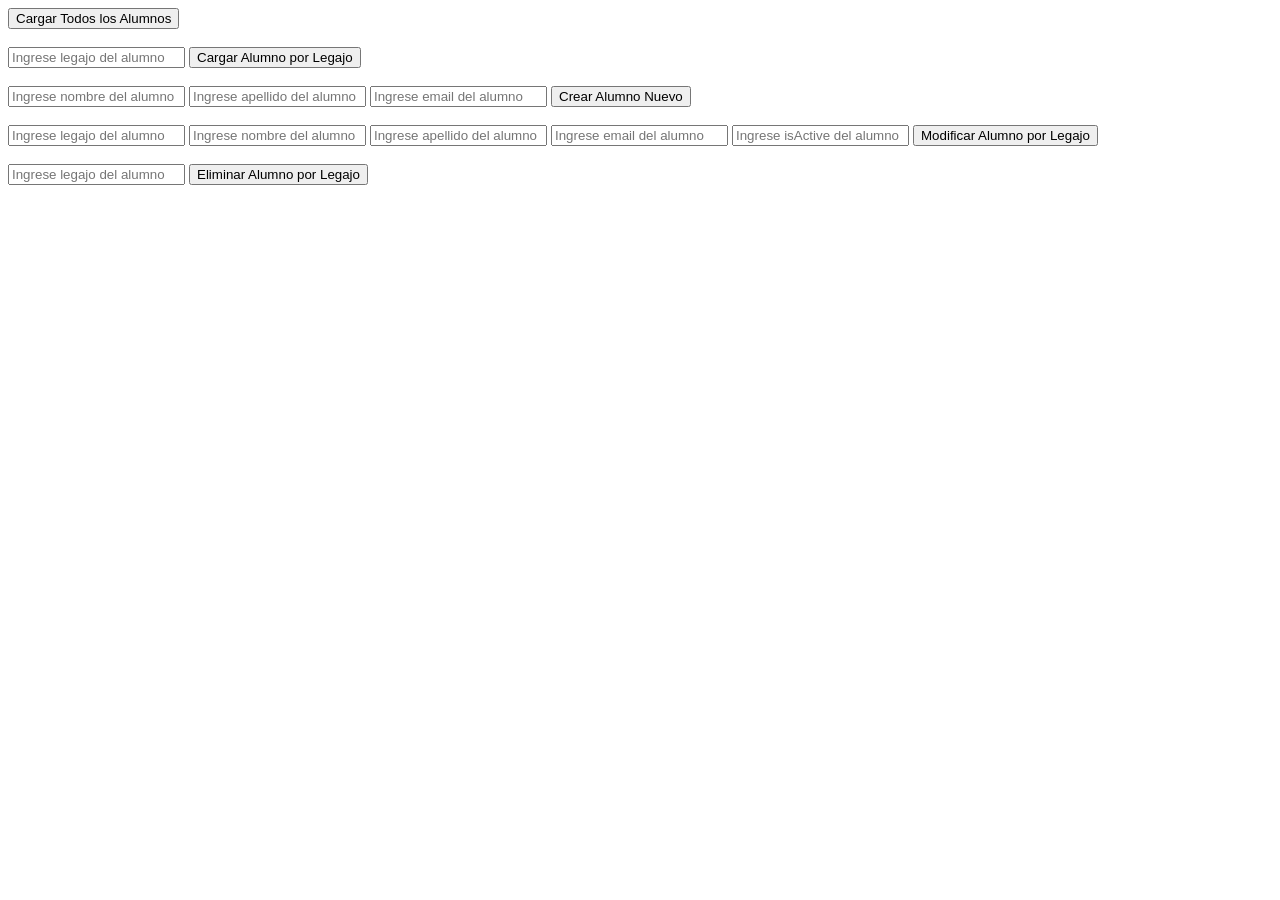
==== docs/index.html @ 1d69b9d8 "se agrego la carpeta docs" ====
<!DOCTYPE html>
<html lang="en">
<head>
    <meta charset="UTF-8">
    <meta name="viewport" content="width=device-width, initial-scale=1.0">
    <title>Front TP4-G2</title>
</head>
<body>
    <button id="btn-alumnos" >Cargar Todos los Alumnos</button>
    <div id="card-container-todos"></div>
    <br>
    <input type="text" id="input-legajo" placeholder="Ingrese legajo del alumno">
    <button id="btn-alumno-legajo">Cargar Alumno por Legajo</button>
    <div id="card-container-legajo"></div>
    <br>
    <input type="text" id="input-nombre" placeholder="Ingrese nombre del alumno">
    <input type="text" id="input-apellido" placeholder="Ingrese apellido del alumno">
    <input type="text" id="input-email" placeholder="Ingrese email del alumno">
    <button id="btn-alumno-nuevo">Crear Alumno Nuevo</button>
    <div id="card-container-nuevo"></div>
    <br>
    <input type="text" id="input-legajoM" placeholder="Ingrese legajo del alumno">
    <input type="text" id="input-nombreM" placeholder="Ingrese nombre del alumno">
    <input type="text" id="input-apellidoM" placeholder="Ingrese apellido del alumno">
    <input type="text" id="input-emailM" placeholder="Ingrese email del alumno">
    <input type="text" id="input-isActiveM" placeholder="Ingrese isActive del alumno">
    <button id="btn-alumno-modificar">Modificar Alumno por Legajo</button>
    <div id="card-container-modificar"></div>
    <br>
    <input type="text" id="input-legajoE" placeholder="Ingrese legajo del alumno">
    <button id="btn-alumno-eliminar">Eliminar Alumno por Legajo</button>
    <div id="card-container-eliminar"></div>


    <script src="js/alumnos.js"></script>
</body>
</html>
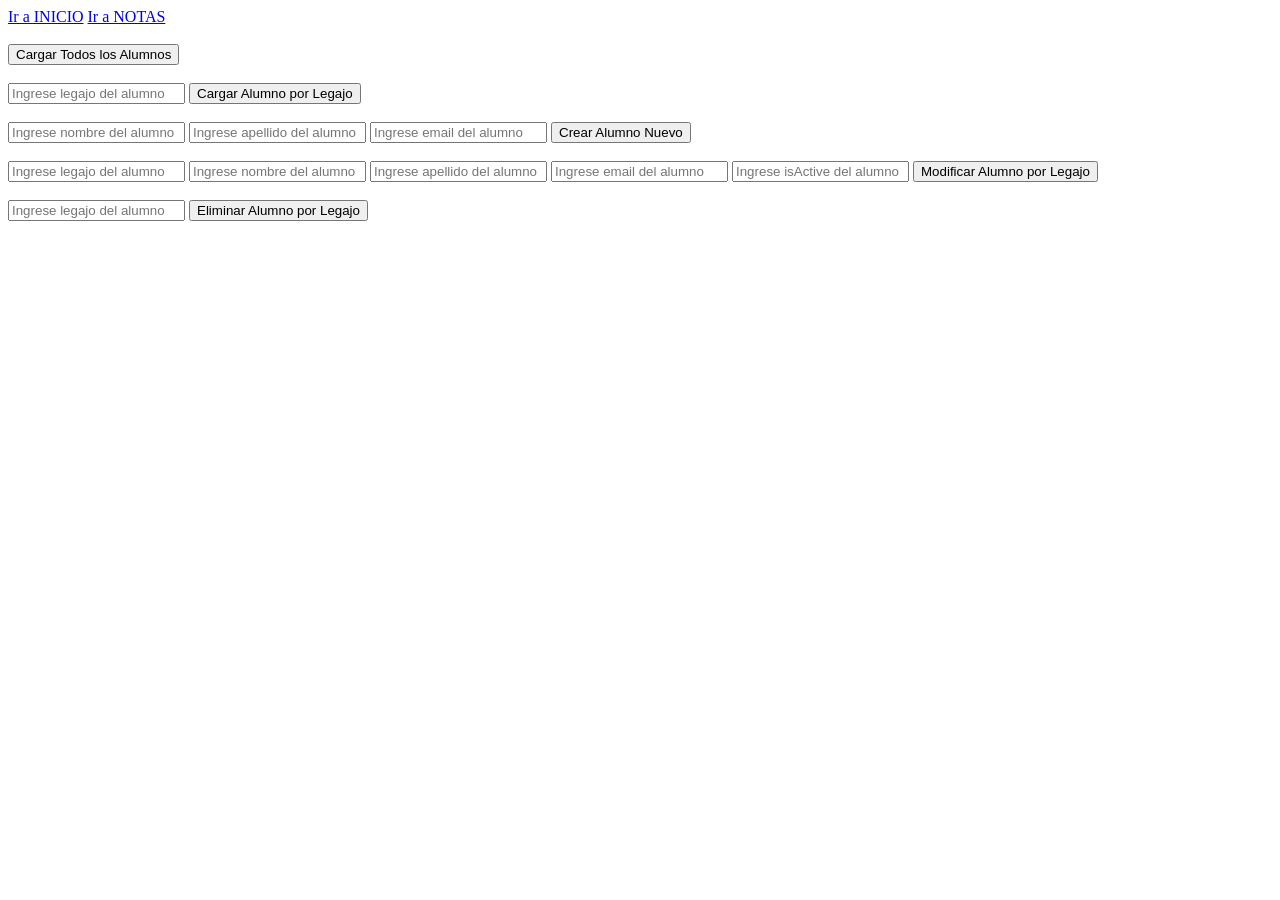
==== commit 356f0bb2: "se agrego notas.js y notas html" ====
--- a/docs/index.html
+++ b/docs/index.html
@@ -6,6 +6,9 @@
     <title>Front TP4-G2</title>
 </head>
 <body>
+    <a href="./index.html">Ir a INICIO</a>
+    <a href="./pages/notas.html">Ir a NOTAS</a>
+    <br><br>
     <button id="btn-alumnos" >Cargar Todos los Alumnos</button>
     <div id="card-container-todos"></div>
     <br>
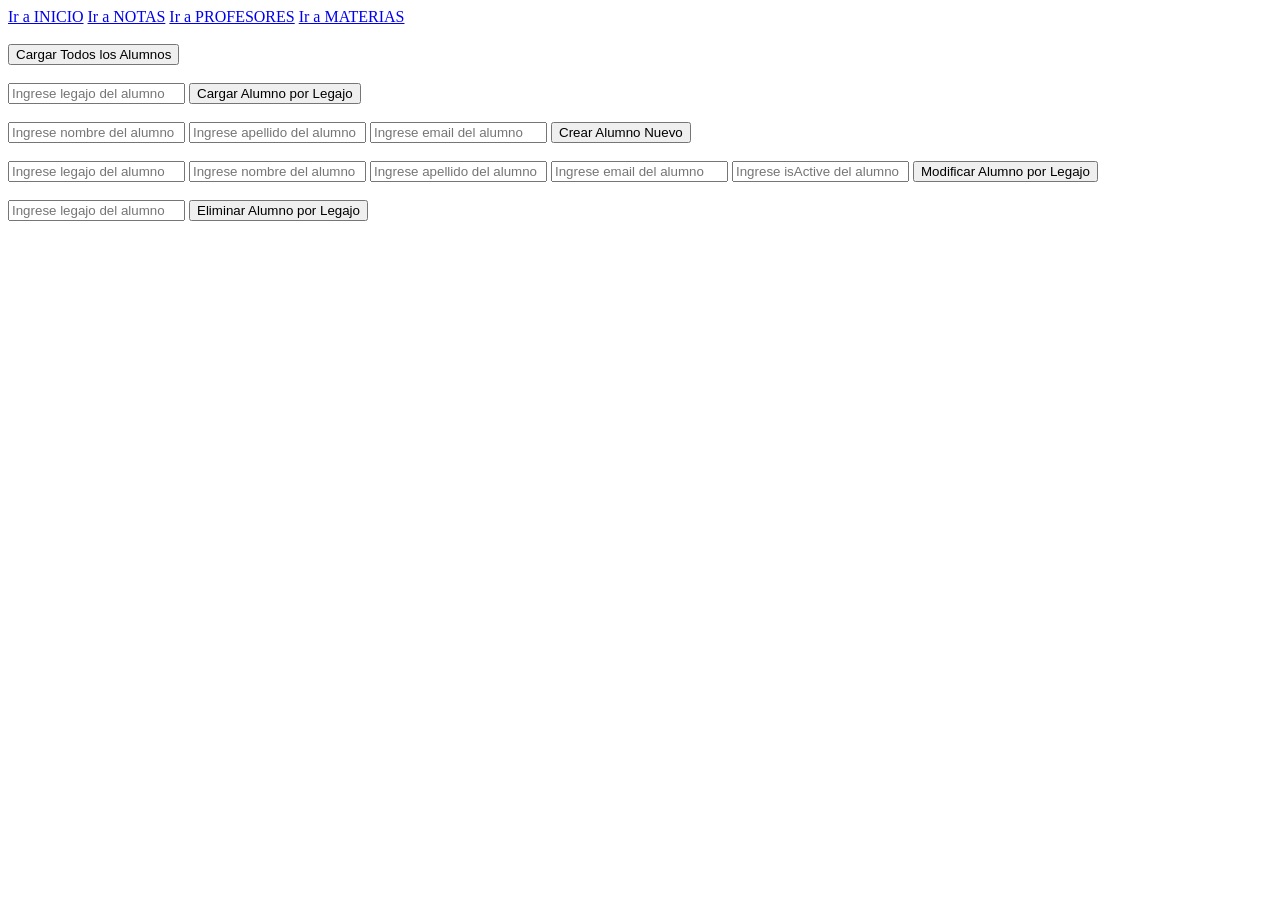
==== commit 13c3be00: "Agrego materias,profesores ambas en js y tambien en html lo mismo" ====
--- a/docs/index.html
+++ b/docs/index.html
@@ -6,8 +6,10 @@
     <title>Front TP4-G2</title>
 </head>
 <body>
-    <a href="./index.html">Ir a INICIO</a>
-    <a href="./pages/notas.html">Ir a NOTAS</a>
+    <a href="index.html">Ir a INICIO</a>
+    <a href="pages/notas.html">Ir a NOTAS</a>
+    <a href="pages/profesores.html">Ir a PROFESORES</a>
+    <a href="pages/materias.html">Ir a MATERIAS</a>
     <br><br>
     <button id="btn-alumnos" >Cargar Todos los Alumnos</button>
     <div id="card-container-todos"></div>
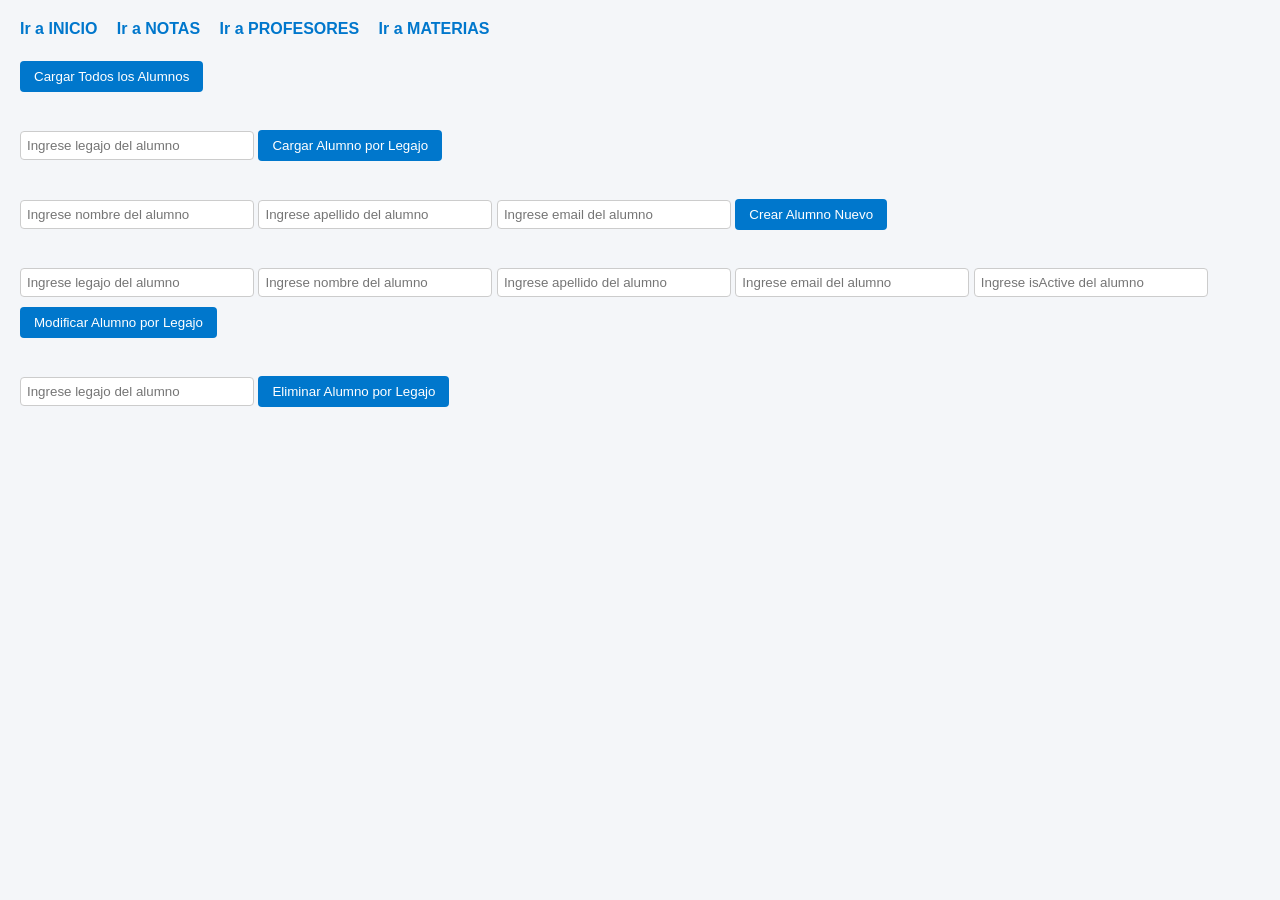
==== commit cc51ffb7: "se modifico ruta al css de todas las paginas" ====
--- a/docs/index.html
+++ b/docs/index.html
@@ -4,6 +4,7 @@
     <meta charset="UTF-8">
     <meta name="viewport" content="width=device-width, initial-scale=1.0">
     <title>Front TP4-G2</title>
+    <link rel="stylesheet" href="css/styles.css">
 </head>
 <body>
     <a href="index.html">Ir a INICIO</a>
--- a/docs/css/styles.css
+++ b/docs/css/styles.css
@@ -0,0 +1,87 @@
+/* Reset básico */
+body {
+  font-family: Arial, sans-serif;
+  margin: 20px;
+  background-color: #f4f6f9;
+  color: #333;
+}
+
+/* Navegación */
+a {
+  margin-right: 15px;
+  text-decoration: none;
+  color: #0077cc;
+  font-weight: bold;
+}
+
+a:hover {
+  color: #005fa3;
+  text-decoration: underline;
+}
+
+/* Botones */
+button {
+  background-color: #0077cc;
+  color: white;
+  border: none;
+  padding: 8px 14px;
+  margin: 5px 0;
+  border-radius: 4px;
+  cursor: pointer;
+  transition: background-color 0.2s;
+}
+
+button:hover {
+  background-color: #005fa3;
+}
+
+/* Inputs */
+input[type="text"],
+input[type="number"],
+input[type="email"] {
+  padding: 6px;
+  margin: 5px 0;
+  border: 1px solid #ccc;
+  border-radius: 4px;
+  width: 220px;
+}
+
+input:focus {
+  border-color: #0077cc;
+  outline: none;
+}
+
+/* Contenedores */
+div {
+  margin-top: 10px;
+}
+
+/* Tarjetas */
+.card {
+  background-color: #fff;
+  border: 1px solid #ddd;
+  border-radius: 6px;
+  padding: 12px;
+  margin: 8px 0;
+  box-shadow: 0 2px 4px rgba(0,0,0,0.1);
+}
+
+.card p {
+  margin: 4px 0;
+}
+
+/* Mensajes de estado */
+#card-container-nuevo p {
+  color: green;
+  font-weight: bold;
+}
+
+#card-container-modificar p {
+  color: blue;
+  font-weight: bold;
+}
+
+#card-container-eliminar p {
+  color: red;
+  font-weight: bold;
+}
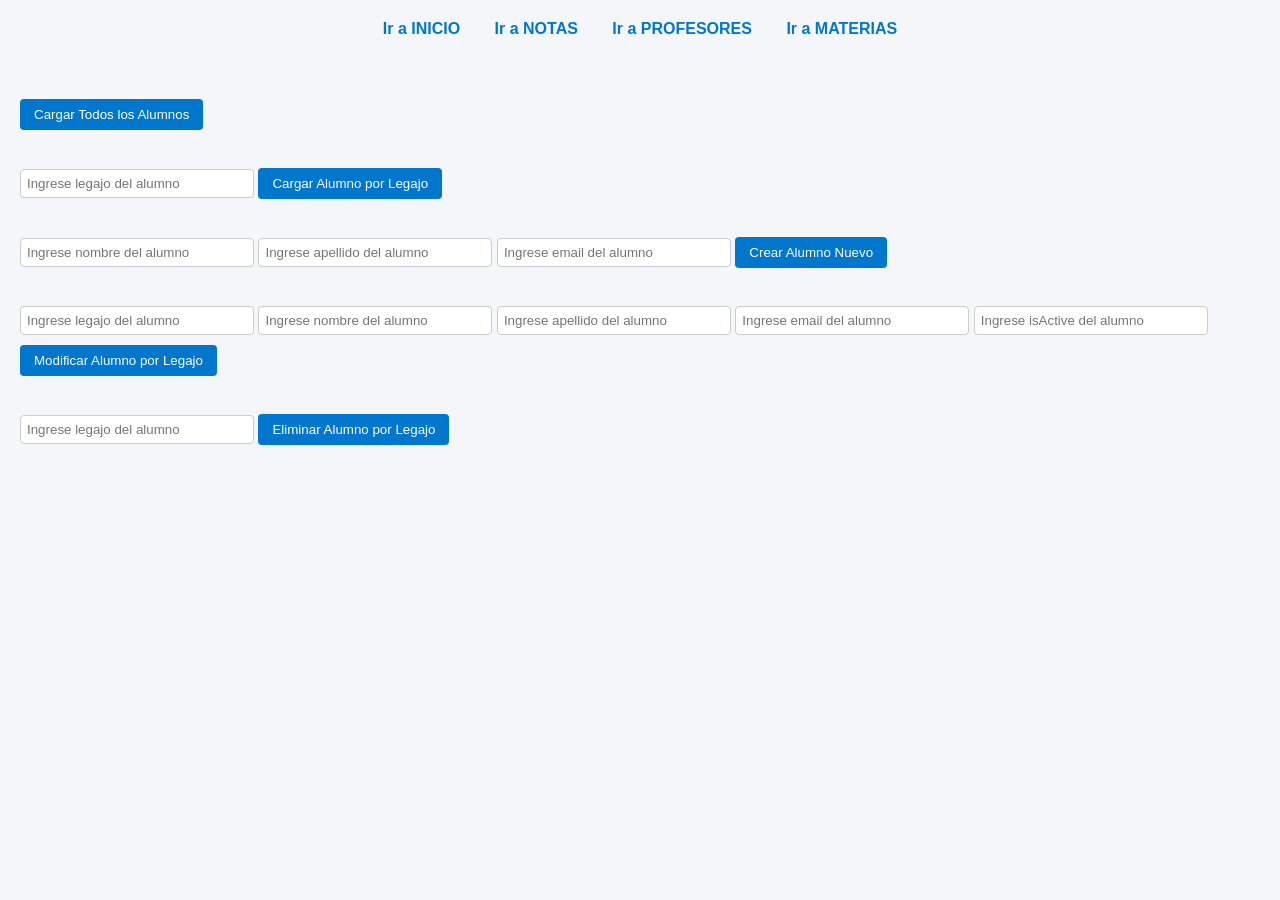
==== commit ac8a59c5: "se agrego un contenedor div para los navegadores de las paginas" ====
--- a/docs/index.html
+++ b/docs/index.html
@@ -7,10 +7,12 @@
     <link rel="stylesheet" href="css/styles.css">
 </head>
 <body>
+    <div class="navbar">
     <a href="index.html">Ir a INICIO</a>
     <a href="pages/notas.html">Ir a NOTAS</a>
     <a href="pages/profesores.html">Ir a PROFESORES</a>
     <a href="pages/materias.html">Ir a MATERIAS</a>
+    </div>
     <br><br>
     <button id="btn-alumnos" >Cargar Todos los Alumnos</button>
     <div id="card-container-todos"></div>
--- a/docs/css/styles.css
+++ b/docs/css/styles.css
@@ -1,4 +1,4 @@
-/* Reset básico */
+
 body {
   font-family: Arial, sans-serif;
   margin: 20px;
@@ -6,15 +6,21 @@
   color: #333;
 }
 
+/* Contenedor de navegación */
+.navbar {
+  text-align: center;   
+  margin-bottom: 20px;  
+}
+
 /* Navegación */
-a {
-  margin-right: 15px;
+.navbar a {
+  margin: 0 15px;
   text-decoration: none;
   color: #0077cc;
   font-weight: bold;
 }
 
-a:hover {
+.navbar a:hover {
   color: #005fa3;
   text-decoration: underline;
 }
@@ -62,7 +68,8 @@
   border: 1px solid #ddd;
   border-radius: 6px;
   padding: 12px;
-  margin: 8px 0;
+  margin: 8px auto;   
+  max-width: 400px;   
   box-shadow: 0 2px 4px rgba(0,0,0,0.1);
 }
 
